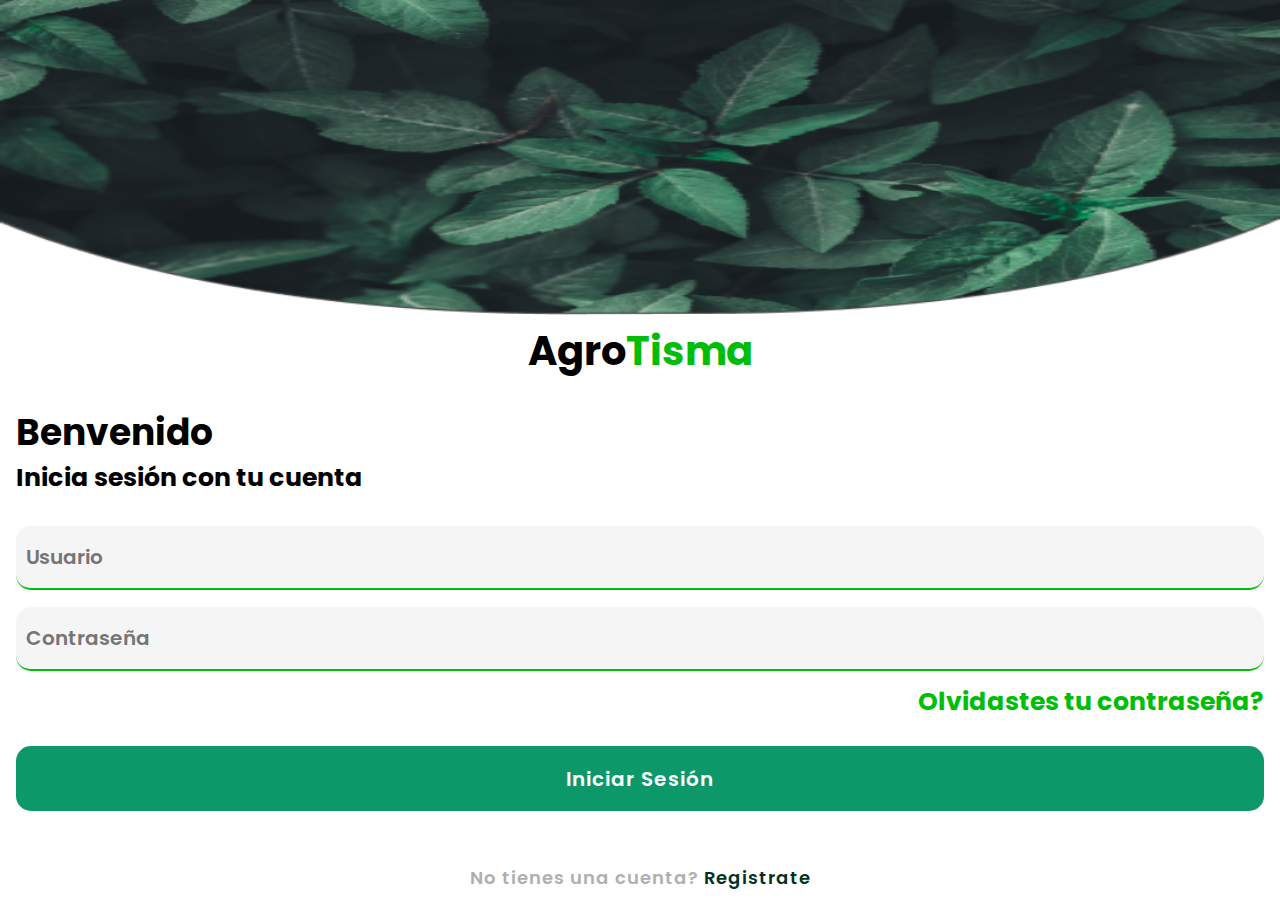
==== index.html @ 5a7e0836 "si" ====
<!DOCTYPE html>
<html lang="en">
<head>
    <meta charset="UTF-8">
    <meta name="viewport" content="width=device-width, initial-scale=1.0">
    <link rel="stylesheet" href="style.css">
    <title>Document</title>
</head>
<body>

    <div class="imgtop">
        <img src="Rectangle 495.png" width="100%" height="100%">
    </div>

    <div class="title">
        Agro<span>Tisma</span>
    </div>

    <div class="all">
        <h1>Benvenido</h1>
        <h3>Inicia sesión con tu cuenta</h3>

        <form action="">
            <input type="text" name="" id="" placeholder="Usuario">
            <input type="password" name="" id="" placeholder="Contraseña">
            <h3>Olvidastes tu contraseña?</h3>
            <input type="submit" value="Iniciar Sesión">
        </form>

        
    </div>


    <div class="last">
        No tienes una cuenta? <a href="#">Registrate</a>
    </div>

    <script src="main.js"></script>
</body>
</html>
---- style.css ----
@import url('https://fonts.googleapis.com/css2?family=Poppins&display=swap');


*{
    margin: 0;
    padding: 0;
    box-sizing: border-box;
}

/*
font-family: 'Poppins', sans-serif;
*/

body{
    width: 100%;
    height: 100vh;
    position: relative;
}

.imgtop{
    width: 100%;
    height: 35vh;
}

.title{
    width: 100%;
    height: 8vh;
    display: flex;
    align-items: center;
    justify-content: center;
    font-size: 40px;
    font-weight: bold;
    font-family: 'Poppins', sans-serif;
}

.title span{
    color: #00BD08;
}

.all{
    width: 100%;
    height: 55vh;
    padding: 0 1rem;
    display: grid;
    grid-template-rows: 6vh 5vh 44vh;
    margin-top: 2vh;
}

.all h1{
    font-size: 4vh;
    font-weight: bold;
    font-family: 'Poppins', sans-serif;
}

.all h3{
    font-size: 2.8vh;
    font-weight: bold;
    font-family: 'Poppins', sans-serif;
}

.all form{
    display: grid;
    grid-template-rows: 8vh 8vh 4vh 8vh;
    align-items: center;
    padding: 2vh 0;
    gap: 1vh;
}

.all form h3{
    font-size: 2.8vh;
    font-weight: bold;
    font-family: 'Poppins', sans-serif;
    text-align: end;
    color: #00BD08;
}

.all form input:nth-child(1){
    width: 100%;
    height: 90%;
    background-color: #F5F5F5;
    border-radius: 15px;
    border: none;
    border-bottom: 2px solid #00BD08;
    font-size: 20px;
    font-weight: 600;
    font-family: 'Poppins', sans-serif;
    padding-left: 10px;
    outline: none;
}

.all form input:nth-child(2){
    width: 100%;
    height: 90%;
    background-color: #F5F5F5;
    border-radius: 15px;
    border: none;
    border-bottom: 2px solid #00BD08;
    font-size: 20px;
    font-weight: 600;
    font-family: 'Poppins', sans-serif;
    padding-left: 10px;
    outline: none;
}

.all form input:last-child{
    width: 100%;
    height: 90%;
    background-color: #0D986A;
    border-radius: 15px;
    border: none;
    font-size: 20px;
    font-weight: 600;
    font-family: 'Poppins', sans-serif;
    outline: none;
    color: white;
    letter-spacing: 1px;
    margin-top: 3vh;
}

.last{
    position: absolute;
    bottom: 0;
    width: 100%;
    height: 4vh;
    font-size: 2vh;
    color: #AFAFAF;
    text-align: center;
    font-family: 'Poppins', sans-serif;
font-weight: 600;
letter-spacing: 1px;
}

.last a{
    color: #013220;
    text-decoration: none;
}
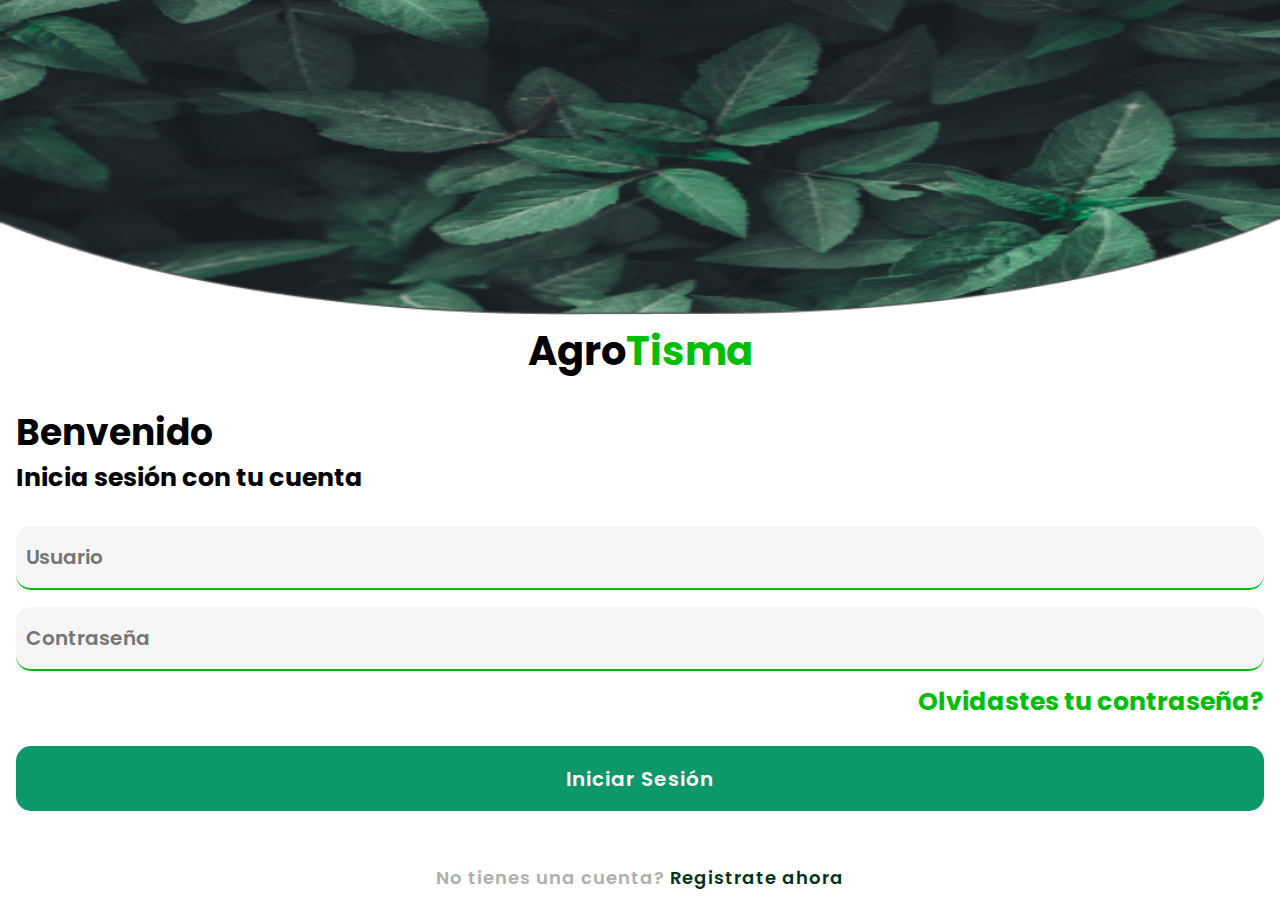
==== commit 14336005: "cambios" ====
--- a/index.html
+++ b/index.html
@@ -32,7 +32,7 @@
 
 
     <div class="last">
-        No tienes una cuenta? <a href="#">Registrate</a>
+        No tienes una cuenta? <a href="#">Registrate ahora</a>
     </div>
 
     <script src="main.js"></script>
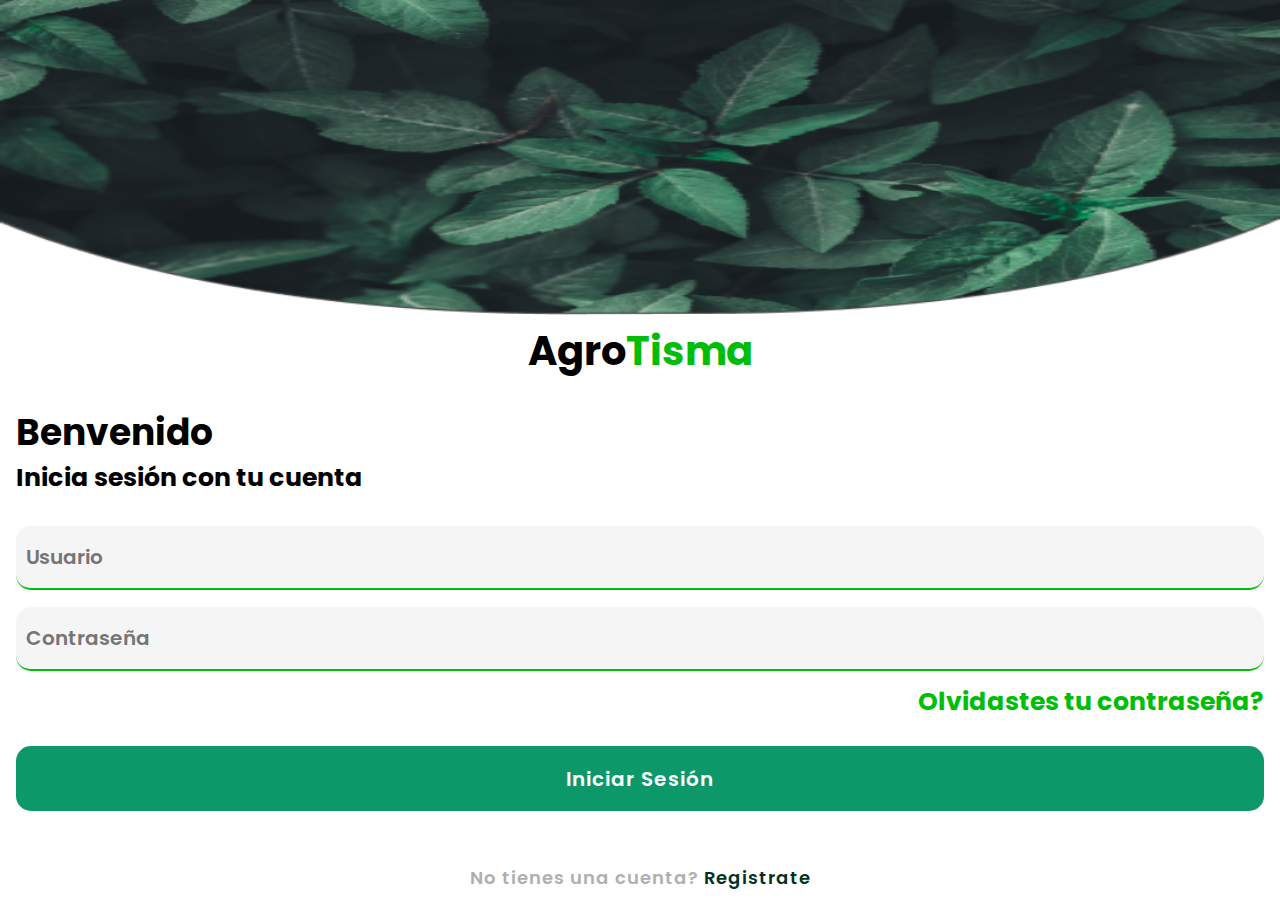
==== commit 45eb2b15: "cambio" ====
--- a/index.html
+++ b/index.html
@@ -32,7 +32,7 @@
 
 
     <div class="last">
-        No tienes una cuenta? <a href="#">Registrate ahora</a>
+        No tienes una cuenta? <a href="#">Registrate</a>
     </div>
 
     <script src="main.js"></script>
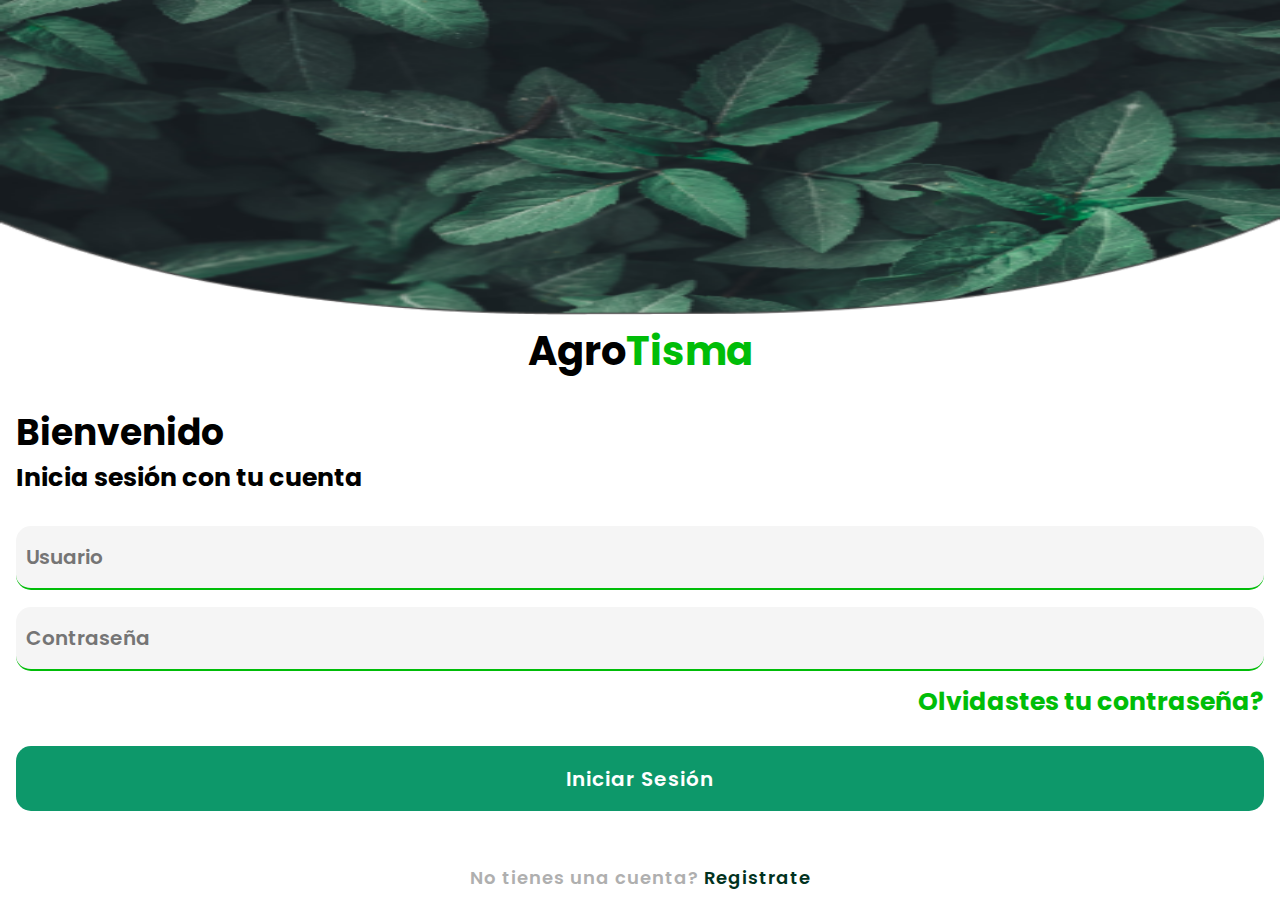
==== commit 997fbe13: "cambio" ====
--- a/index.html
+++ b/index.html
@@ -17,7 +17,7 @@
     </div>
 
     <div class="all">
-        <h1>Benvenido</h1>
+        <h1>Bienvenido</h1>
         <h3>Inicia sesión con tu cuenta</h3>
 
         <form action="">
